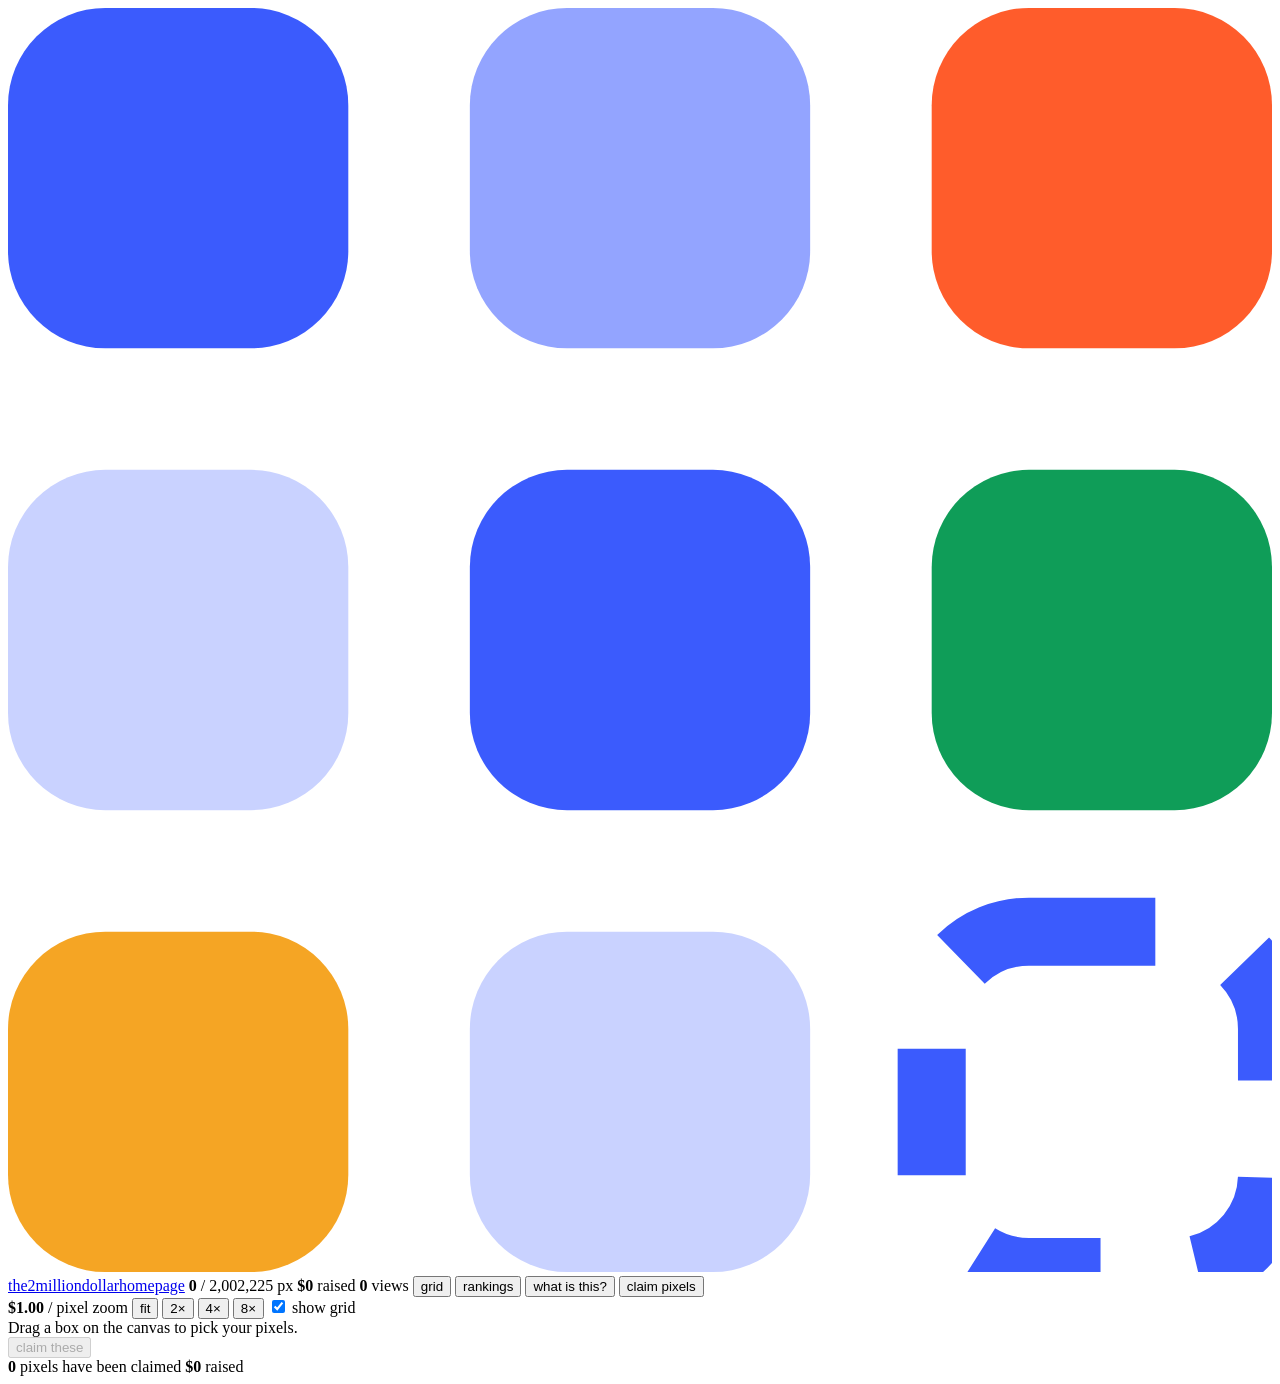
==== web/index.html @ d57f6cee "Bind to 0.0.0.0 when deployed behind a proxy config.py defaults HOST to 127.0.0.1, which is right fo" ====
<!doctype html>
<html lang="en">
<head>
<meta charset="utf-8">
<meta name="viewport" content="width=device-width,initial-scale=1,viewport-fit=cover">
<meta name="color-scheme" content="light">
<title>the2milliondollarhomepage &mdash; $1 a pixel</title>
<meta name="description" content="The 2026 reboot of the Million Dollar Homepage. Two million pixels at $1 each. Claim any available area — buy it once, and it is yours for good.">
<meta property="og:title" content="the2milliondollarhomepage — $1 a pixel">
<meta property="og:description" content="A blank canvas. Buy a pixel once and it is yours for good.">
<link rel="preconnect" href="https://fonts.googleapis.com">
<link rel="preconnect" href="https://fonts.gstatic.com" crossorigin>
<link rel="stylesheet" href="https://fonts.googleapis.com/css2?family=Nunito:wght@400;700;800&family=Space+Mono:wght@400;700&display=swap">
<link rel="stylesheet" href="/static/site.css">
<link rel="icon" href="data:image/svg+xml,%3Csvg%20xmlns%3D%22http%3A%2F%2Fwww.w3.org%2F2000%2Fsvg%22%20viewBox%3D%22-2%20-2%2030%2030%22%3E%3Crect%20x%3D%22-2%22%20y%3D%22-2%22%20width%3D%2230%22%20height%3D%2230%22%20rx%3D%226%22%20fill%3D%22%23fff%22%2F%3E%3Crect%20x%3D%220%22%20y%3D%220%22%20width%3D%227%22%20height%3D%227%22%20rx%3D%222%22%20fill%3D%22%233b5bfd%22%2F%3E%3Crect%20x%3D%229.5%22%20y%3D%220%22%20width%3D%227%22%20height%3D%227%22%20rx%3D%222%22%20fill%3D%22%2393a4ff%22%2F%3E%3Crect%20x%3D%2219%22%20y%3D%220%22%20width%3D%227%22%20height%3D%227%22%20rx%3D%222%22%20fill%3D%22%23ff5c2b%22%2F%3E%3Crect%20x%3D%220%22%20y%3D%229.5%22%20width%3D%227%22%20height%3D%227%22%20rx%3D%222%22%20fill%3D%22%23c9d2ff%22%2F%3E%3Crect%20x%3D%229.5%22%20y%3D%229.5%22%20width%3D%227%22%20height%3D%227%22%20rx%3D%222%22%20fill%3D%22%233b5bfd%22%2F%3E%3Crect%20x%3D%2219%22%20y%3D%229.5%22%20width%3D%227%22%20height%3D%227%22%20rx%3D%222%22%20fill%3D%22%230f9d58%22%2F%3E%3Crect%20x%3D%220%22%20y%3D%2219%22%20width%3D%227%22%20height%3D%227%22%20rx%3D%222%22%20fill%3D%22%23f5a524%22%2F%3E%3Crect%20x%3D%229.5%22%20y%3D%2219%22%20width%3D%227%22%20height%3D%227%22%20rx%3D%222%22%20fill%3D%22%23c9d2ff%22%2F%3E%3Crect%20x%3D%2219%22%20y%3D%2219%22%20width%3D%227%22%20height%3D%227%22%20rx%3D%222%22%20fill%3D%22none%22%20stroke%3D%22%233b5bfd%22%20stroke-width%3D%221.6%22%2F%3E%3C%2Fsvg%3E">
</head>
<body>

<div class="app">

  <header class="topbar">
    <a class="brand" href="/"><svg class="logo" viewBox="0 0 26 26" xmlns="http://www.w3.org/2000/svg" aria-hidden="true"><rect x="0" y="0" width="7" height="7" rx="2" fill="#3b5bfd"/><rect x="9.5" y="0" width="7" height="7" rx="2" fill="#93a4ff"/><rect x="19" y="0" width="7" height="7" rx="2" fill="#ff5c2b"/><rect x="0" y="9.5" width="7" height="7" rx="2" fill="#c9d2ff"/><rect x="9.5" y="9.5" width="7" height="7" rx="2" fill="#3b5bfd"/><rect x="19" y="9.5" width="7" height="7" rx="2" fill="#0f9d58"/><rect x="0" y="19" width="7" height="7" rx="2" fill="#f5a524"/><rect x="9.5" y="19" width="7" height="7" rx="2" fill="#c9d2ff"/><rect x="19" y="19" width="7" height="7" rx="2" fill="none" stroke="#3b5bfd" stroke-width="1.4" stroke-dasharray="2.6 2"/></svg><span class="name" id="brand-name">the2milliondollarhomepage</span></a>
    <span class="spacer"></span>
    <span class="pill"><b id="hero-sold">0</b> / <span id="hero-total">2,002,225</span> px</span>
    <span class="pill mint"><b id="nav-raised">$0</b> raised</span>
    <span class="pill"><span class="dotlive" aria-hidden="true"></span><b id="nav-views">0</b> views</span>
    <button class="btn" type="button" data-view="grid" id="tab-grid">grid</button>
    <button class="btn" type="button" data-view="rankings" id="tab-rankings">rankings</button>
    <button class="btn ghost" type="button" id="about-open">what is this?</button>
    <a class="ibtn" id="twitter-link" href="#" target="_blank" rel="noopener noreferrer" hidden title="Twitter">
      <svg viewBox="0 0 24 24" aria-hidden="true"><path d="M18.244 2.25h3.308l-7.227 8.26 8.502 11.24H16.17l-5.214-6.817L4.99 21.75H1.68l7.73-8.835L1.254 2.25H8.08l4.713 6.231zm-1.161 17.52h1.833L7.084 4.126H5.117z"/></svg>
      <span class="sr" id="twitter-handle">Twitter</span></a>
    <button class="btn primary lg" id="cta">claim pixels</button>
  </header>

  <!-- ------------------------------------------------------- the grid --- -->
  <section class="panel" id="win-grid">
    <div class="board">
      <aside class="rail">
        <span class="price"><b id="nav-price">$1.00</b> / pixel</span>

        <span class="rail-label">zoom</span>
        <span class="seg vert" role="group" aria-label="Zoom">
          <button type="button" data-zoom="fit">fit</button>
          <button type="button" data-zoom="2">2&times;</button>
          <button type="button" data-zoom="4">4&times;</button>
          <button type="button" data-zoom="8">8&times;</button>
        </span>

        <label class="toggle"><input type="checkbox" id="guides" checked> show grid</label>

        <span class="rail-rule"></span>
        <div class="selhint" id="toolbar-msg">Drag a box on the canvas to pick your pixels.</div>
        <span class="grow"></span>
        <span class="readout" id="hover-readout"></span>
        <span class="readout" id="block-size"></span>
        <button class="btn primary" id="cta-nav" disabled>claim these</button>
      </aside>

      <div class="boardmain">
        <div class="stage guides" id="stage">
          <div class="frame" id="frame" role="img"
               aria-label="A grid of two million pixels. Sold patches carry their owner's artwork; the rest is empty.">
            <div class="overlay" id="overlay"></div>
            <div class="selbox" id="selbox" hidden></div>
          </div>
        </div>

        <div class="statusbar">
          <span class="grow"><b id="sb-sold">0</b> pixels have been claimed</span>
          <span class="mint"><b id="sb-raised">$0</b> raised</span>
        </div>
      </div>
    </div>
  </section>

  <!-- ------------------------------------------------------- rankings --- -->
  <section class="panel" id="win-rankings" hidden>
    <div class="rankwrap">
      <div class="rankmain">
        <div class="rankhead">
          <div class="eyebrow">Live ownership board</div>
          <h1>pixel <em>rankings</em></h1>
          <p>Everyone who has taken a piece of the page, biggest first.
             Every pixel here was bought once and is owned for good.</p>
          <span class="ranksort seg" role="group" aria-label="Sort">
            <button type="button" data-sort="pixels" class="on">most pixels</button>
            <button type="button" data-sort="spend">most spent</button>
            <button type="button" data-sort="recent">newest</button>
          </span>
        </div>
        <div class="lv">
          <div class="lvhead" role="presentation">
            <span style="width:42px">#</span>
            <span style="width:42px"></span>
            <span class="h-who">owner</span>
            <span class="h-num">pixels</span>
            <span class="h-tag">status</span>
          </div>
          <div id="rank-list"><div class="empty">nobody on the board yet</div></div>
        </div>
      </div>

      <div class="side">
        <div class="box" style="flex:none">
          <h3>the numbers</h3>
          <div class="figures">
            <div class="fig"><div class="k">raised</div><div class="v money" id="f-raised">$0</div>
              <div class="sub" id="f-sales">no sales yet</div></div>
            <div class="fig"><div class="k">visitors</div><div class="v" id="f-visitors">0</div>
              <div class="sub" id="f-views">0 page views</div></div>
            <div class="fig"><div class="k">pixels sold</div><div class="v hot" id="f-pixels">0</div>
              <div class="sub" id="f-blocks">0 of 2,002,225</div></div>
            <div class="fig"><div class="k">price</div><div class="v" id="f-price">$1</div>
              <div class="sub" id="f-price-sub">per pixel</div></div>
          </div>
        </div>
        <div class="box">
          <h3>recent claims</h3>
          <div class="feed" id="feed"><div class="empty">nobody yet</div></div>
        </div>
        <div id="demo-card" hidden>
          <div class="note warn"><span class="ni" aria-hidden="true">&#9888;</span>
            <span><b>Demo mode.</b> No payment account is connected, so claims
            settle instantly and no money changes hands.</span></div>
        </div>
        <p class="hint" id="rulesline"></p>
        <p class="hint"><span id="foot-since"></span>
          <a href="#" id="foot-twitter" target="_blank" rel="noopener noreferrer" hidden></a></p>
      </div>
    </div>
  </section>

</div>

<!-- ------------------------------------------------------ what is this --- -->
<div class="scrim" id="about-scrim" hidden>
  <section class="dialog" role="dialog" aria-modal="true" aria-labelledby="about-title">
    <header><h3 id="about-title">the2milliondollarhomepage</h3>
      <button class="xbtn" id="about-close" aria-label="Close">&times;</button></header>
    <div class="body">
      <p>In 2005, a student sold 1,000,000 pixels for $1 each. It became a
        legendary piece of internet history.</p>
      <p>This is the <b>2026 reboot</b>. <b>2,000,000 pixels.</b> A blank
        canvas. An exercise in digital real estate, ego, art, and chaos.</p>
      <p><b>How it works</b></p>
      <ul>
        <li id="about-dims">The grid is <b>1415 &times; 1415</b> &mdash; two million pixels.</li>
        <li id="about-block">Buy any rectangle you like, from a single pixel
          upwards &mdash; <b>$1</b> a pixel.</li>
        <li>You can claim any available area &mdash; and it stays yours.</li>
      </ul>
      <p><b>A pixel is sold once.</b> Buy it and the area is yours &mdash;
        permanently. Nobody can outbid you, buy it out from under you, or take
        it back. When the grid is full, it is full.</p>
      <p class="hint">Which pixels turn out to be worth having is not up to us.</p>
    </div>
    <footer>
      <button class="btn" id="about-dismiss">close</button>
      <button class="btn primary" id="about-buy">claim pixels</button>
    </footer>
  </section>
</div>

<!-- ----------------------------------------------------------- purchase -- -->
<div class="scrim" id="scrim" hidden>
  <section class="dialog" role="dialog" aria-modal="true" aria-labelledby="dlg-title">
    <header><h3 id="dlg-title">claim pixels</h3>
      <button class="xbtn" id="dlg-x" aria-label="Close">&times;</button></header>
    <div class="body">

      <div class="selbar">
        <span class="minimap" id="minimap"><i id="minimap-box"></i></span>
        <span class="txt">
          <b id="sel-size">&mdash;</b>
          <span id="sel-pos"></span>
          <span id="sel-mix"></span>
        </span>
      </div>

      <div class="totalrow">
        <span class="k">total for this selection</span>
        <span class="v" id="sel-total">&mdash;</span>
      </div>
      <p class="hint" id="price-hint"></p>

      <div style="height:16px"></div>

      <label class="field"><span class="lab">company or name</span>
        <input type="text" id="f-brand" maxlength="40" placeholder="Acme Inc." autocomplete="organization"></label>
      <label class="field"><span class="lab">link</span>
        <input type="text" id="f-url" maxlength="300" placeholder="acme.com" autocomplete="url"></label>

      <div class="field"><span class="lab">artwork &mdash; optional, fills your box</span>
        <div class="drop" id="drop">
          <div class="prev" id="dz-prev" hidden><img alt="" id="dz-img"></div>
          <p id="dz-text">Drag an image here, or paste one.</p>
          <button type="button" class="btn sm" id="dz-pick">choose file</button>
          <button type="button" class="btn sm ghost" id="dz-clear" hidden>remove</button>
        </div>
        <input type="file" id="f-logo" accept="image/png,image/jpeg,image/webp,image/gif" hidden>
      </div>

      <label class="field"><span class="lab">email for the receipt &mdash; optional</span>
        <input type="email" id="f-email" maxlength="160" placeholder="you@acme.com" autocomplete="email"></label>

      <div id="dlg-status"></div>
      <div id="dlg-error"></div>
      <div class="bar" id="dlg-busy" hidden><i></i></div>
    </div>
    <footer>
      <button class="btn" id="f-cancel">cancel</button>
      <button class="btn primary" id="f-go">continue to payment</button>
    </footer>
  </section>
</div>

<script src="/static/app.js"></script>
</body>
</html>
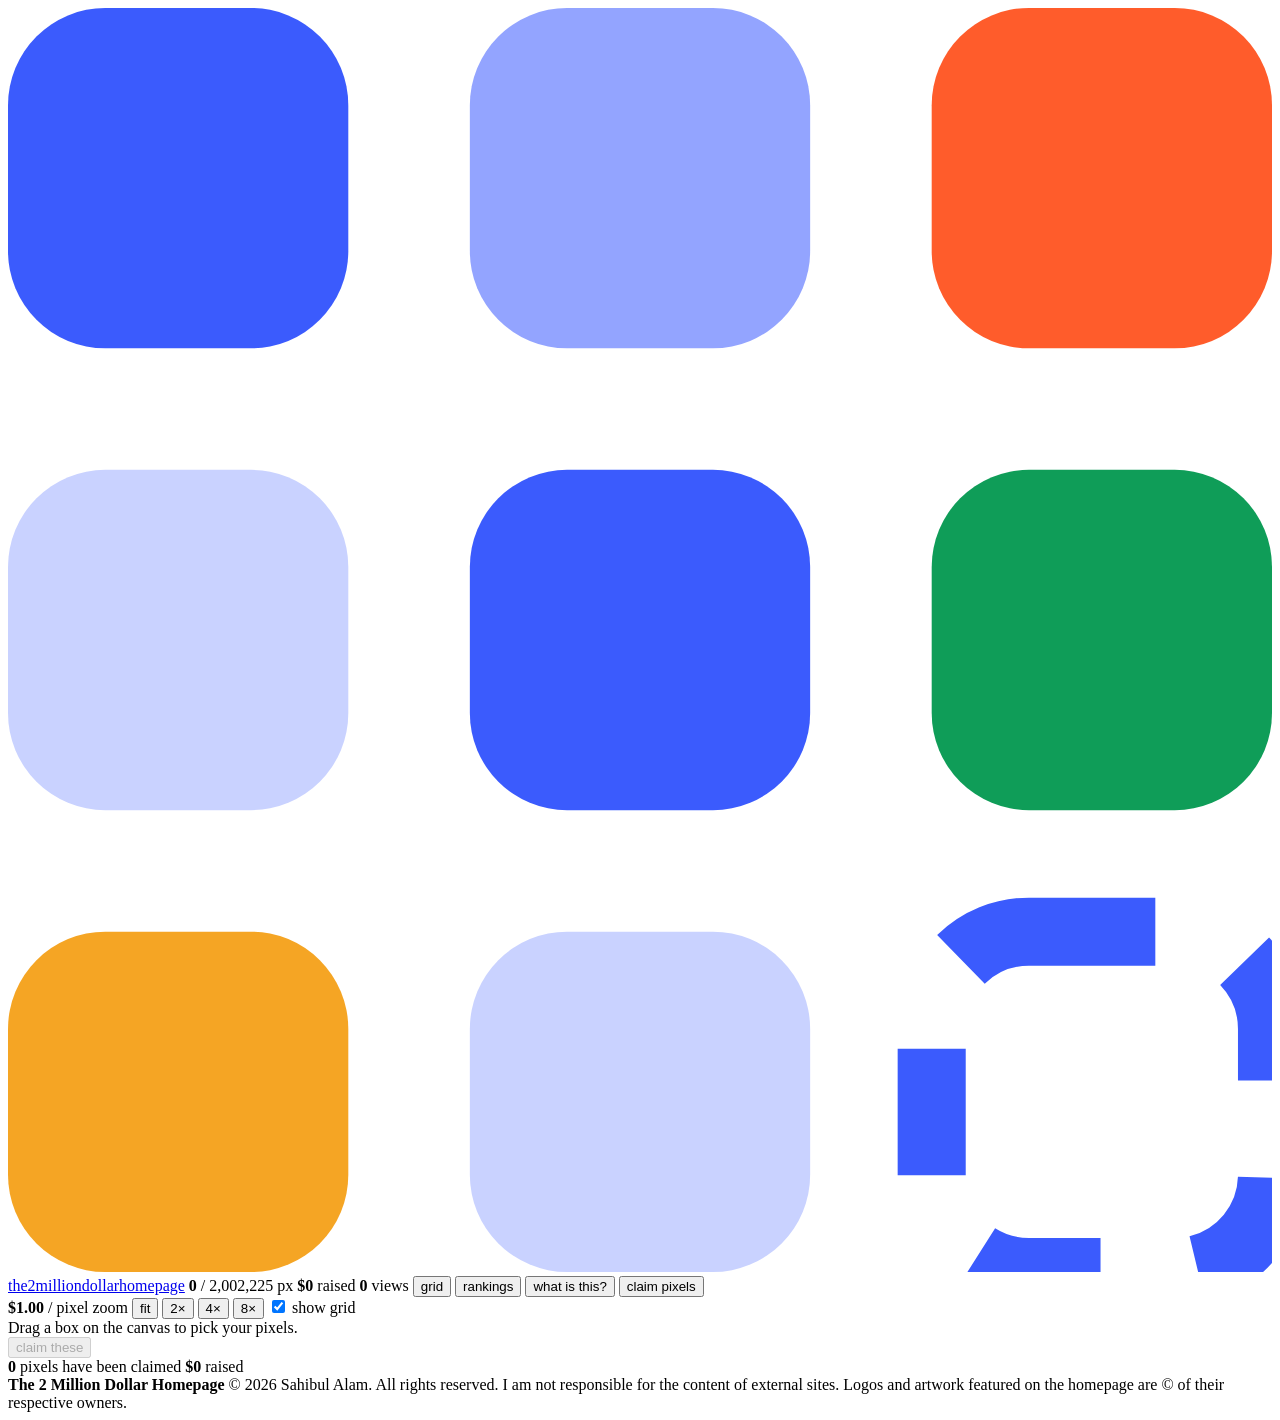
==== commit 2165ff2b: "Carry a copyright and ownership notice on every page The original Million Dollar Homepage ran this n" ====
--- a/web/index.html
+++ b/web/index.html
@@ -11,7 +11,7 @@
 <link rel="preconnect" href="https://fonts.googleapis.com">
 <link rel="preconnect" href="https://fonts.gstatic.com" crossorigin>
 <link rel="stylesheet" href="https://fonts.googleapis.com/css2?family=Nunito:wght@400;700;800&family=Space+Mono:wght@400;700&display=swap">
-<link rel="stylesheet" href="/static/site.css">
+<link rel="stylesheet" href="/site.css">
 <link rel="icon" href="data:image/svg+xml,%3Csvg%20xmlns%3D%22http%3A%2F%2Fwww.w3.org%2F2000%2Fsvg%22%20viewBox%3D%22-2%20-2%2030%2030%22%3E%3Crect%20x%3D%22-2%22%20y%3D%22-2%22%20width%3D%2230%22%20height%3D%2230%22%20rx%3D%226%22%20fill%3D%22%23fff%22%2F%3E%3Crect%20x%3D%220%22%20y%3D%220%22%20width%3D%227%22%20height%3D%227%22%20rx%3D%222%22%20fill%3D%22%233b5bfd%22%2F%3E%3Crect%20x%3D%229.5%22%20y%3D%220%22%20width%3D%227%22%20height%3D%227%22%20rx%3D%222%22%20fill%3D%22%2393a4ff%22%2F%3E%3Crect%20x%3D%2219%22%20y%3D%220%22%20width%3D%227%22%20height%3D%227%22%20rx%3D%222%22%20fill%3D%22%23ff5c2b%22%2F%3E%3Crect%20x%3D%220%22%20y%3D%229.5%22%20width%3D%227%22%20height%3D%227%22%20rx%3D%222%22%20fill%3D%22%23c9d2ff%22%2F%3E%3Crect%20x%3D%229.5%22%20y%3D%229.5%22%20width%3D%227%22%20height%3D%227%22%20rx%3D%222%22%20fill%3D%22%233b5bfd%22%2F%3E%3Crect%20x%3D%2219%22%20y%3D%229.5%22%20width%3D%227%22%20height%3D%227%22%20rx%3D%222%22%20fill%3D%22%230f9d58%22%2F%3E%3Crect%20x%3D%220%22%20y%3D%2219%22%20width%3D%227%22%20height%3D%227%22%20rx%3D%222%22%20fill%3D%22%23f5a524%22%2F%3E%3Crect%20x%3D%229.5%22%20y%3D%2219%22%20width%3D%227%22%20height%3D%227%22%20rx%3D%222%22%20fill%3D%22%23c9d2ff%22%2F%3E%3Crect%20x%3D%2219%22%20y%3D%2219%22%20width%3D%227%22%20height%3D%227%22%20rx%3D%222%22%20fill%3D%22none%22%20stroke%3D%22%233b5bfd%22%20stroke-width%3D%221.6%22%2F%3E%3C%2Fsvg%3E">
 </head>
 <body>
@@ -130,6 +130,12 @@
       </div>
     </div>
   </section>
+
+  <footer class="sitefoot">
+    <span><b>The 2 Million Dollar Homepage</b> &copy; 2026 Sahibul Alam. All rights reserved.</span>
+    <span>I am not responsible for the content of external sites. Logos and artwork
+      featured on the homepage are &copy; of their respective owners.</span>
+  </footer>
 
 </div>
 
@@ -215,6 +221,6 @@
   </section>
 </div>
 
-<script src="/static/app.js"></script>
+<script src="/app.js"></script>
 </body>
 </html>
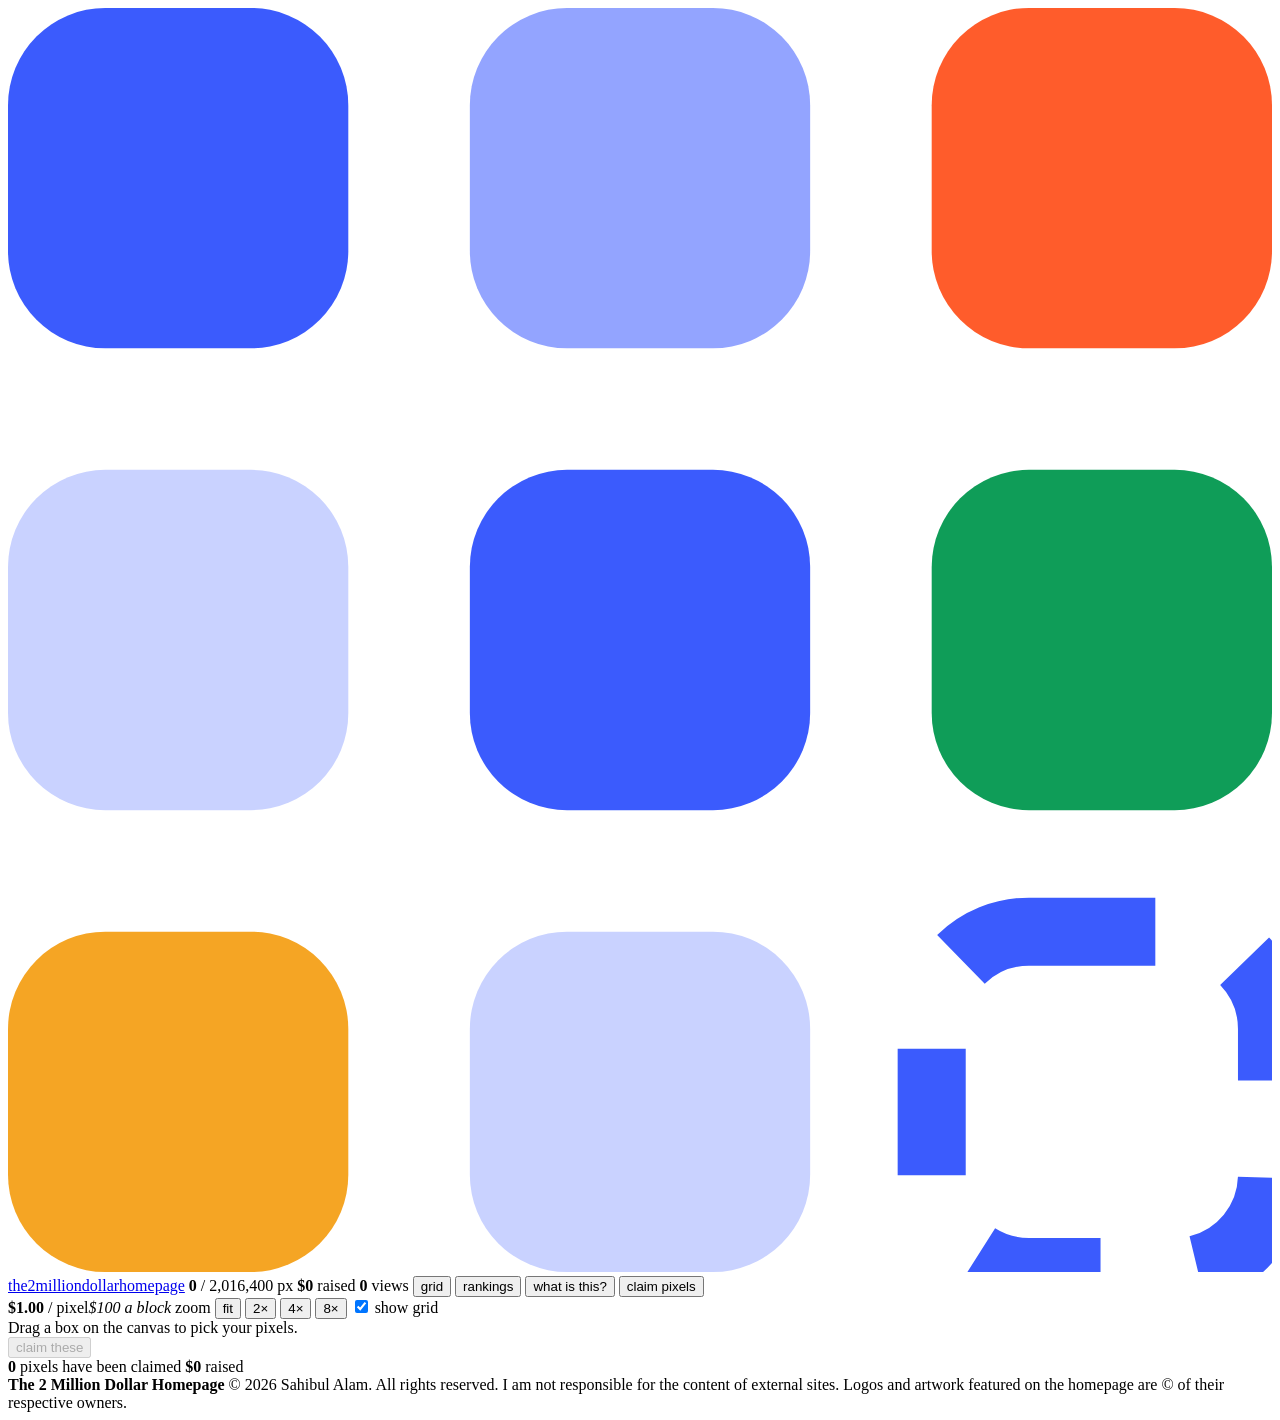
==== commit e9bf866f: "Sell pixels in 10x10 blocks, as the original did A single 1 x 1 pixel is too small to carry a recogn" ====
--- a/web/index.html
+++ b/web/index.html
@@ -4,10 +4,10 @@
 <meta charset="utf-8">
 <meta name="viewport" content="width=device-width,initial-scale=1,viewport-fit=cover">
 <meta name="color-scheme" content="light">
-<title>the2milliondollarhomepage &mdash; $1 a pixel</title>
-<meta name="description" content="The 2026 reboot of the Million Dollar Homepage. Two million pixels at $1 each. Claim any available area — buy it once, and it is yours for good.">
-<meta property="og:title" content="the2milliondollarhomepage — $1 a pixel">
-<meta property="og:description" content="A blank canvas. Buy a pixel once and it is yours for good.">
+<title>the2milliondollarhomepage &mdash; $100 a block</title>
+<meta name="description" content="The 2026 reboot of the Million Dollar Homepage. Two million pixels at $1 each, sold in 10 × 10 blocks of $100. Claim any available area — buy it once, and it is yours for good.">
+<meta property="og:title" content="the2milliondollarhomepage — $100 a block">
+<meta property="og:description" content="A blank canvas. Buy a 10 × 10 block once and it is yours for good.">
 <link rel="preconnect" href="https://fonts.googleapis.com">
 <link rel="preconnect" href="https://fonts.gstatic.com" crossorigin>
 <link rel="stylesheet" href="https://fonts.googleapis.com/css2?family=Nunito:wght@400;700;800&family=Space+Mono:wght@400;700&display=swap">
@@ -21,7 +21,7 @@
   <header class="topbar">
     <a class="brand" href="/"><svg class="logo" viewBox="0 0 26 26" xmlns="http://www.w3.org/2000/svg" aria-hidden="true"><rect x="0" y="0" width="7" height="7" rx="2" fill="#3b5bfd"/><rect x="9.5" y="0" width="7" height="7" rx="2" fill="#93a4ff"/><rect x="19" y="0" width="7" height="7" rx="2" fill="#ff5c2b"/><rect x="0" y="9.5" width="7" height="7" rx="2" fill="#c9d2ff"/><rect x="9.5" y="9.5" width="7" height="7" rx="2" fill="#3b5bfd"/><rect x="19" y="9.5" width="7" height="7" rx="2" fill="#0f9d58"/><rect x="0" y="19" width="7" height="7" rx="2" fill="#f5a524"/><rect x="9.5" y="19" width="7" height="7" rx="2" fill="#c9d2ff"/><rect x="19" y="19" width="7" height="7" rx="2" fill="none" stroke="#3b5bfd" stroke-width="1.4" stroke-dasharray="2.6 2"/></svg><span class="name" id="brand-name">the2milliondollarhomepage</span></a>
     <span class="spacer"></span>
-    <span class="pill"><b id="hero-sold">0</b> / <span id="hero-total">2,002,225</span> px</span>
+    <span class="pill"><b id="hero-sold">0</b> / <span id="hero-total">2,016,400</span> px</span>
     <span class="pill mint"><b id="nav-raised">$0</b> raised</span>
     <span class="pill"><span class="dotlive" aria-hidden="true"></span><b id="nav-views">0</b> views</span>
     <button class="btn" type="button" data-view="grid" id="tab-grid">grid</button>
@@ -37,7 +37,7 @@
   <section class="panel" id="win-grid">
     <div class="board">
       <aside class="rail">
-        <span class="price"><b id="nav-price">$1.00</b> / pixel</span>
+        <span class="price"><b id="nav-price">$1.00</b> / pixel<i class="unit" id="nav-unit">$100 a block</i></span>
 
         <span class="rail-label">zoom</span>
         <span class="seg vert" role="group" aria-label="Zoom">
@@ -110,9 +110,9 @@
             <div class="fig"><div class="k">visitors</div><div class="v" id="f-visitors">0</div>
               <div class="sub" id="f-views">0 page views</div></div>
             <div class="fig"><div class="k">pixels sold</div><div class="v hot" id="f-pixels">0</div>
-              <div class="sub" id="f-blocks">0 of 2,002,225</div></div>
+              <div class="sub" id="f-blocks">0 of 2,016,400</div></div>
             <div class="fig"><div class="k">price</div><div class="v" id="f-price">$1</div>
-              <div class="sub" id="f-price-sub">per pixel</div></div>
+              <div class="sub" id="f-price-sub">per pixel · $100 a block</div></div>
           </div>
         </div>
         <div class="box">
@@ -152,8 +152,8 @@
       <p><b>How it works</b></p>
       <ul>
         <li id="about-dims">The grid is <b>1415 &times; 1415</b> &mdash; two million pixels.</li>
-        <li id="about-block">Buy any rectangle you like, from a single pixel
-          upwards &mdash; <b>$1</b> a pixel.</li>
+        <li id="about-block">Pixels are sold in 10 &times; 10 blocks &mdash;
+          <b>$100</b> each.</li>
         <li>You can claim any available area &mdash; and it stays yours.</li>
       </ul>
       <p><b>A pixel is sold once.</b> Buy it and the area is yours &mdash;
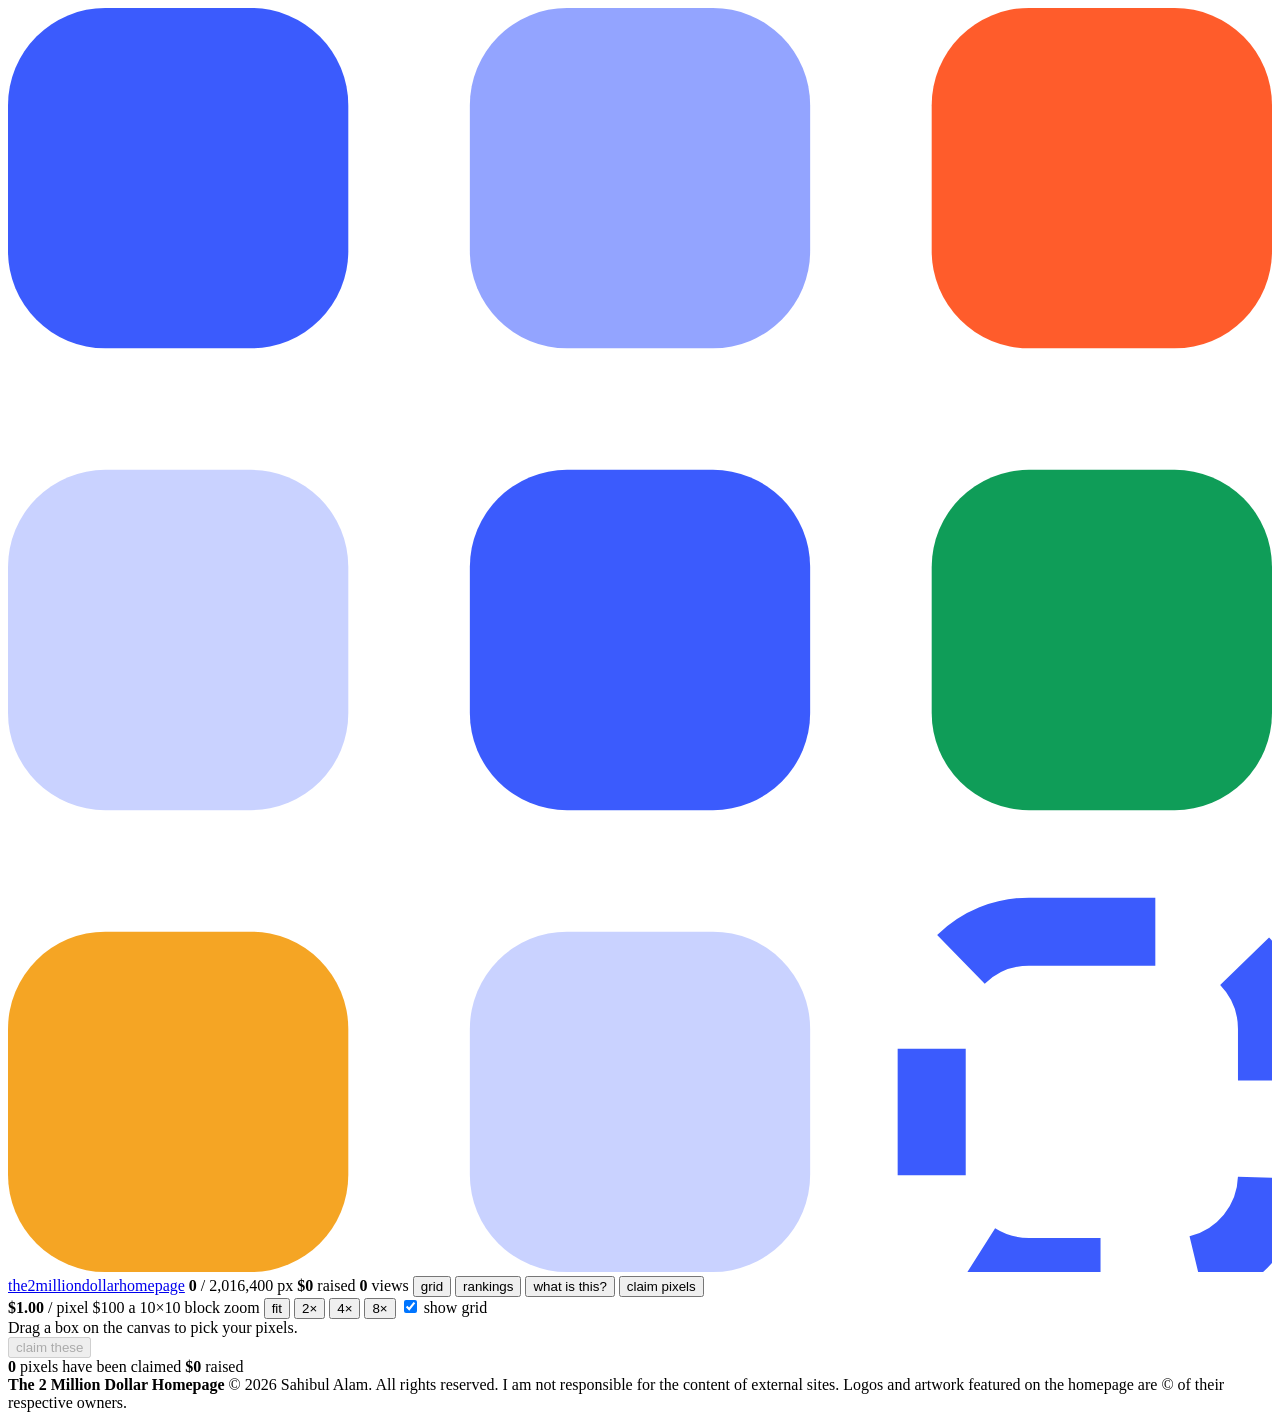
==== commit e3155165: "Stop the selection card borrowing the rate pill's class The "too big" and price rows in the selectio" ====
--- a/web/index.html
+++ b/web/index.html
@@ -37,7 +37,8 @@
   <section class="panel" id="win-grid">
     <div class="board">
       <aside class="rail">
-        <span class="price"><b id="nav-price">$1.00</b> / pixel<i class="unit" id="nav-unit">$100 a block</i></span>
+        <span class="price"><b id="nav-price">$1.00</b> / pixel</span>
+        <span class="unit" id="nav-unit">$100 a 10&times;10 block</span>
 
         <span class="rail-label">zoom</span>
         <span class="seg vert" role="group" aria-label="Zoom">
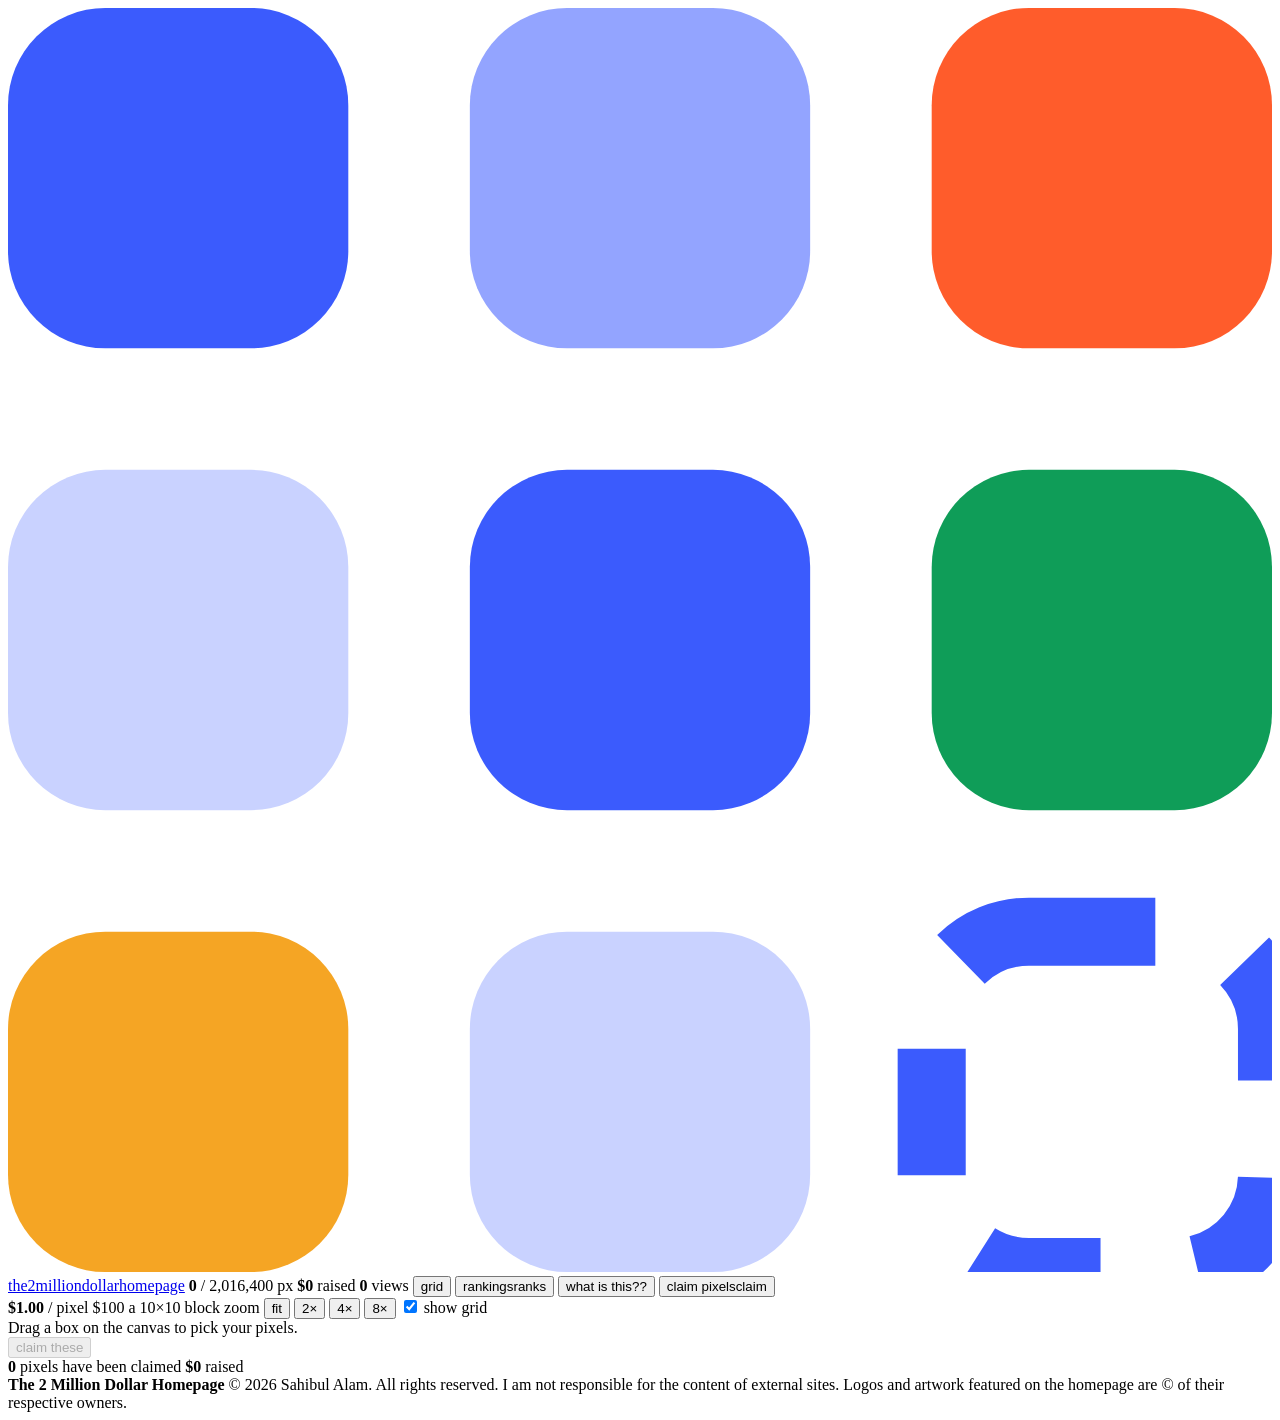
==== commit 4120f9bc: "Keep the phone nav bar on one line Wrapping the bar onto a second row fitted everything but spent ab" ====
--- a/web/index.html
+++ b/web/index.html
@@ -25,12 +25,12 @@
     <span class="pill mint"><b id="nav-raised">$0</b> raised</span>
     <span class="pill"><span class="dotlive" aria-hidden="true"></span><b id="nav-views">0</b> views</span>
     <button class="btn" type="button" data-view="grid" id="tab-grid">grid</button>
-    <button class="btn" type="button" data-view="rankings" id="tab-rankings">rankings</button>
-    <button class="btn ghost" type="button" id="about-open">what is this?</button>
+    <button class="btn" type="button" data-view="rankings" id="tab-rankings" aria-label="Rankings"><span class="wide">rankings</span><span class="narrow" aria-hidden="true">ranks</span></button>
+    <button class="btn ghost" type="button" id="about-open" aria-label="What is this?"><span class="wide">what is this?</span><span class="narrow" aria-hidden="true">?</span></button>
     <a class="ibtn" id="twitter-link" href="#" target="_blank" rel="noopener noreferrer" hidden title="Twitter">
       <svg viewBox="0 0 24 24" aria-hidden="true"><path d="M18.244 2.25h3.308l-7.227 8.26 8.502 11.24H16.17l-5.214-6.817L4.99 21.75H1.68l7.73-8.835L1.254 2.25H8.08l4.713 6.231zm-1.161 17.52h1.833L7.084 4.126H5.117z"/></svg>
       <span class="sr" id="twitter-handle">Twitter</span></a>
-    <button class="btn primary lg" id="cta">claim pixels</button>
+    <button class="btn primary lg" id="cta" aria-label="Claim pixels"><span class="wide">claim pixels</span><span class="narrow" aria-hidden="true">claim</span></button>
   </header>
 
   <!-- ------------------------------------------------------- the grid --- -->
@@ -185,6 +185,20 @@
         </span>
       </div>
 
+      <!-- Dragging finds a box; these place it. Values are 1-based to match
+           the "from col N row N" line above, and are in units of sale. -->
+      <div class="seledit">
+        <label class="ne"><span class="lab">col</span>
+          <input type="number" id="e-col" min="1" step="1" inputmode="numeric"></label>
+        <label class="ne"><span class="lab">row</span>
+          <input type="number" id="e-row" min="1" step="1" inputmode="numeric"></label>
+        <label class="ne"><span class="lab">wide</span>
+          <input type="number" id="e-cols" min="1" step="1" inputmode="numeric"></label>
+        <label class="ne"><span class="lab">tall</span>
+          <input type="number" id="e-rows" min="1" step="1" inputmode="numeric"></label>
+        <span class="neunit" id="e-unit"></span>
+      </div>
+
       <div class="totalrow">
         <span class="k">total for this selection</span>
         <span class="v" id="sel-total">&mdash;</span>
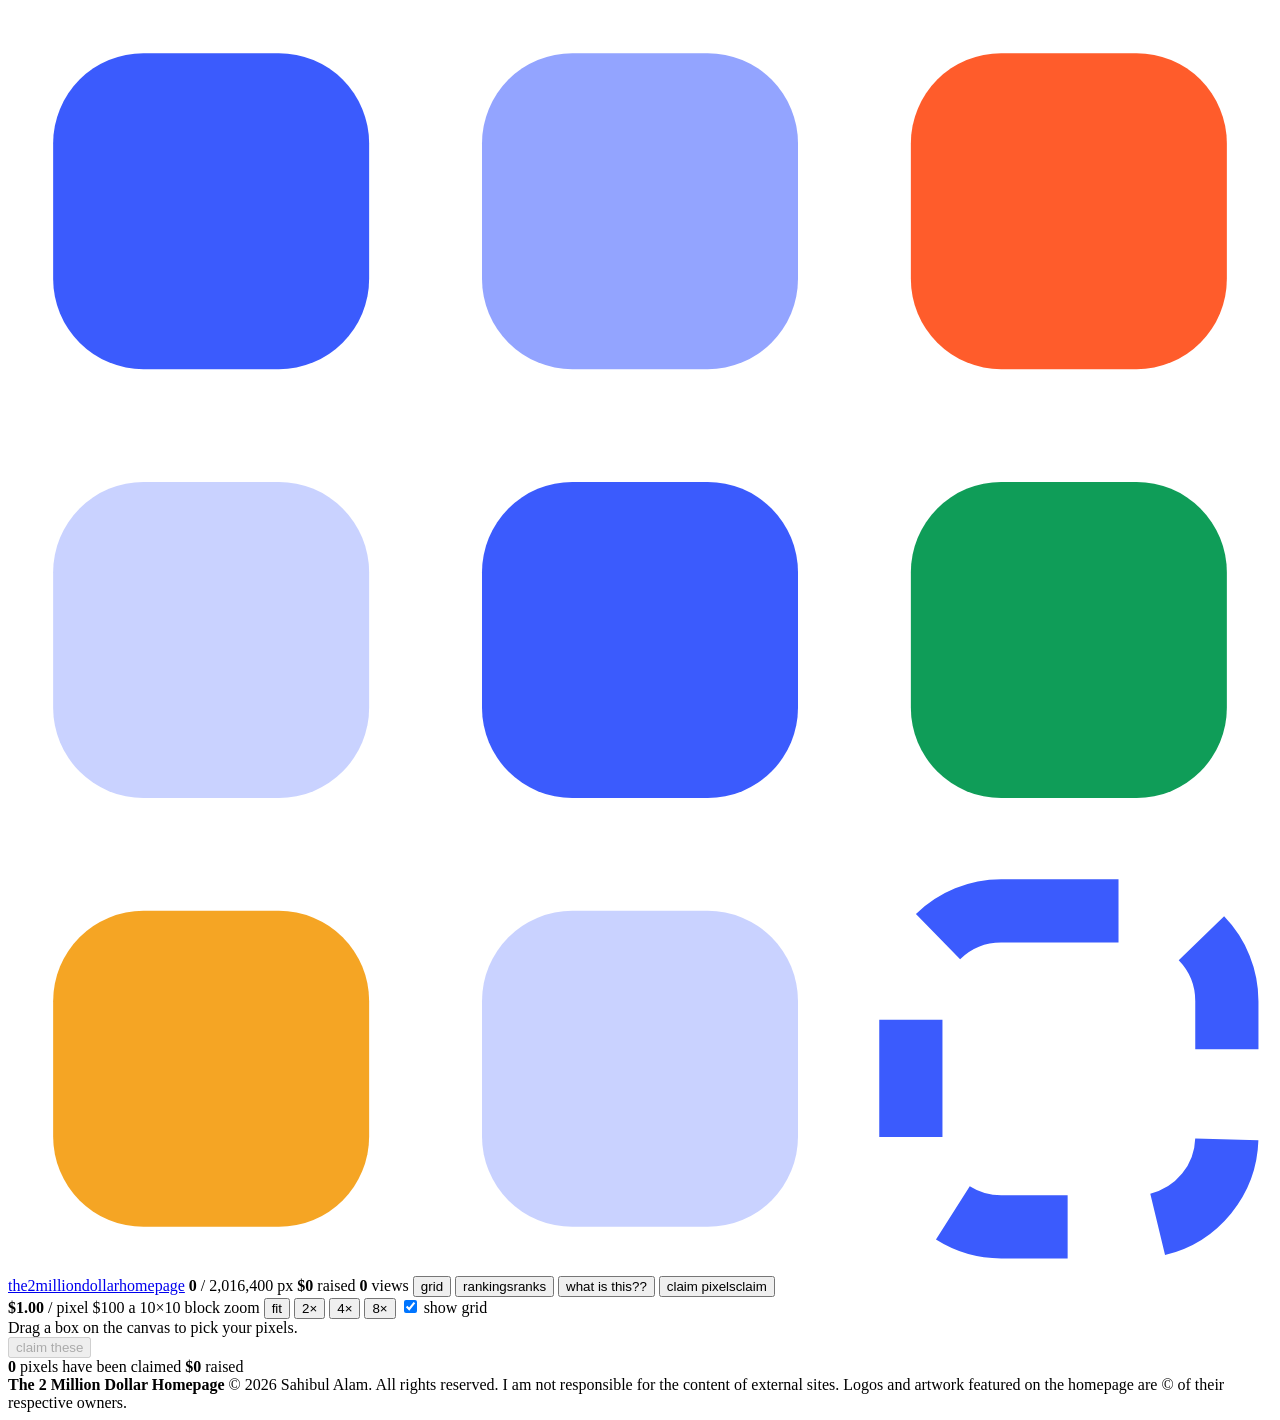
==== commit 997a22a5: "Give the logo's outlined square room for its stroke The mark's ninth square is outlined rather than " ====
--- a/web/index.html
+++ b/web/index.html
@@ -19,7 +19,7 @@
 <div class="app">
 
   <header class="topbar">
-    <a class="brand" href="/"><svg class="logo" viewBox="0 0 26 26" xmlns="http://www.w3.org/2000/svg" aria-hidden="true"><rect x="0" y="0" width="7" height="7" rx="2" fill="#3b5bfd"/><rect x="9.5" y="0" width="7" height="7" rx="2" fill="#93a4ff"/><rect x="19" y="0" width="7" height="7" rx="2" fill="#ff5c2b"/><rect x="0" y="9.5" width="7" height="7" rx="2" fill="#c9d2ff"/><rect x="9.5" y="9.5" width="7" height="7" rx="2" fill="#3b5bfd"/><rect x="19" y="9.5" width="7" height="7" rx="2" fill="#0f9d58"/><rect x="0" y="19" width="7" height="7" rx="2" fill="#f5a524"/><rect x="9.5" y="19" width="7" height="7" rx="2" fill="#c9d2ff"/><rect x="19" y="19" width="7" height="7" rx="2" fill="none" stroke="#3b5bfd" stroke-width="1.4" stroke-dasharray="2.6 2"/></svg><span class="name" id="brand-name">the2milliondollarhomepage</span></a>
+    <a class="brand" href="/"><svg class="logo" viewBox="-1 -1 28 28" xmlns="http://www.w3.org/2000/svg" aria-hidden="true"><rect x="0" y="0" width="7" height="7" rx="2" fill="#3b5bfd"/><rect x="9.5" y="0" width="7" height="7" rx="2" fill="#93a4ff"/><rect x="19" y="0" width="7" height="7" rx="2" fill="#ff5c2b"/><rect x="0" y="9.5" width="7" height="7" rx="2" fill="#c9d2ff"/><rect x="9.5" y="9.5" width="7" height="7" rx="2" fill="#3b5bfd"/><rect x="19" y="9.5" width="7" height="7" rx="2" fill="#0f9d58"/><rect x="0" y="19" width="7" height="7" rx="2" fill="#f5a524"/><rect x="9.5" y="19" width="7" height="7" rx="2" fill="#c9d2ff"/><rect x="19" y="19" width="7" height="7" rx="2" fill="none" stroke="#3b5bfd" stroke-width="1.4" stroke-dasharray="2.6 2"/></svg><span class="name" id="brand-name">the2milliondollarhomepage</span></a>
     <span class="spacer"></span>
     <span class="pill"><b id="hero-sold">0</b> / <span id="hero-total">2,016,400</span> px</span>
     <span class="pill mint"><b id="nav-raised">$0</b> raised</span>
